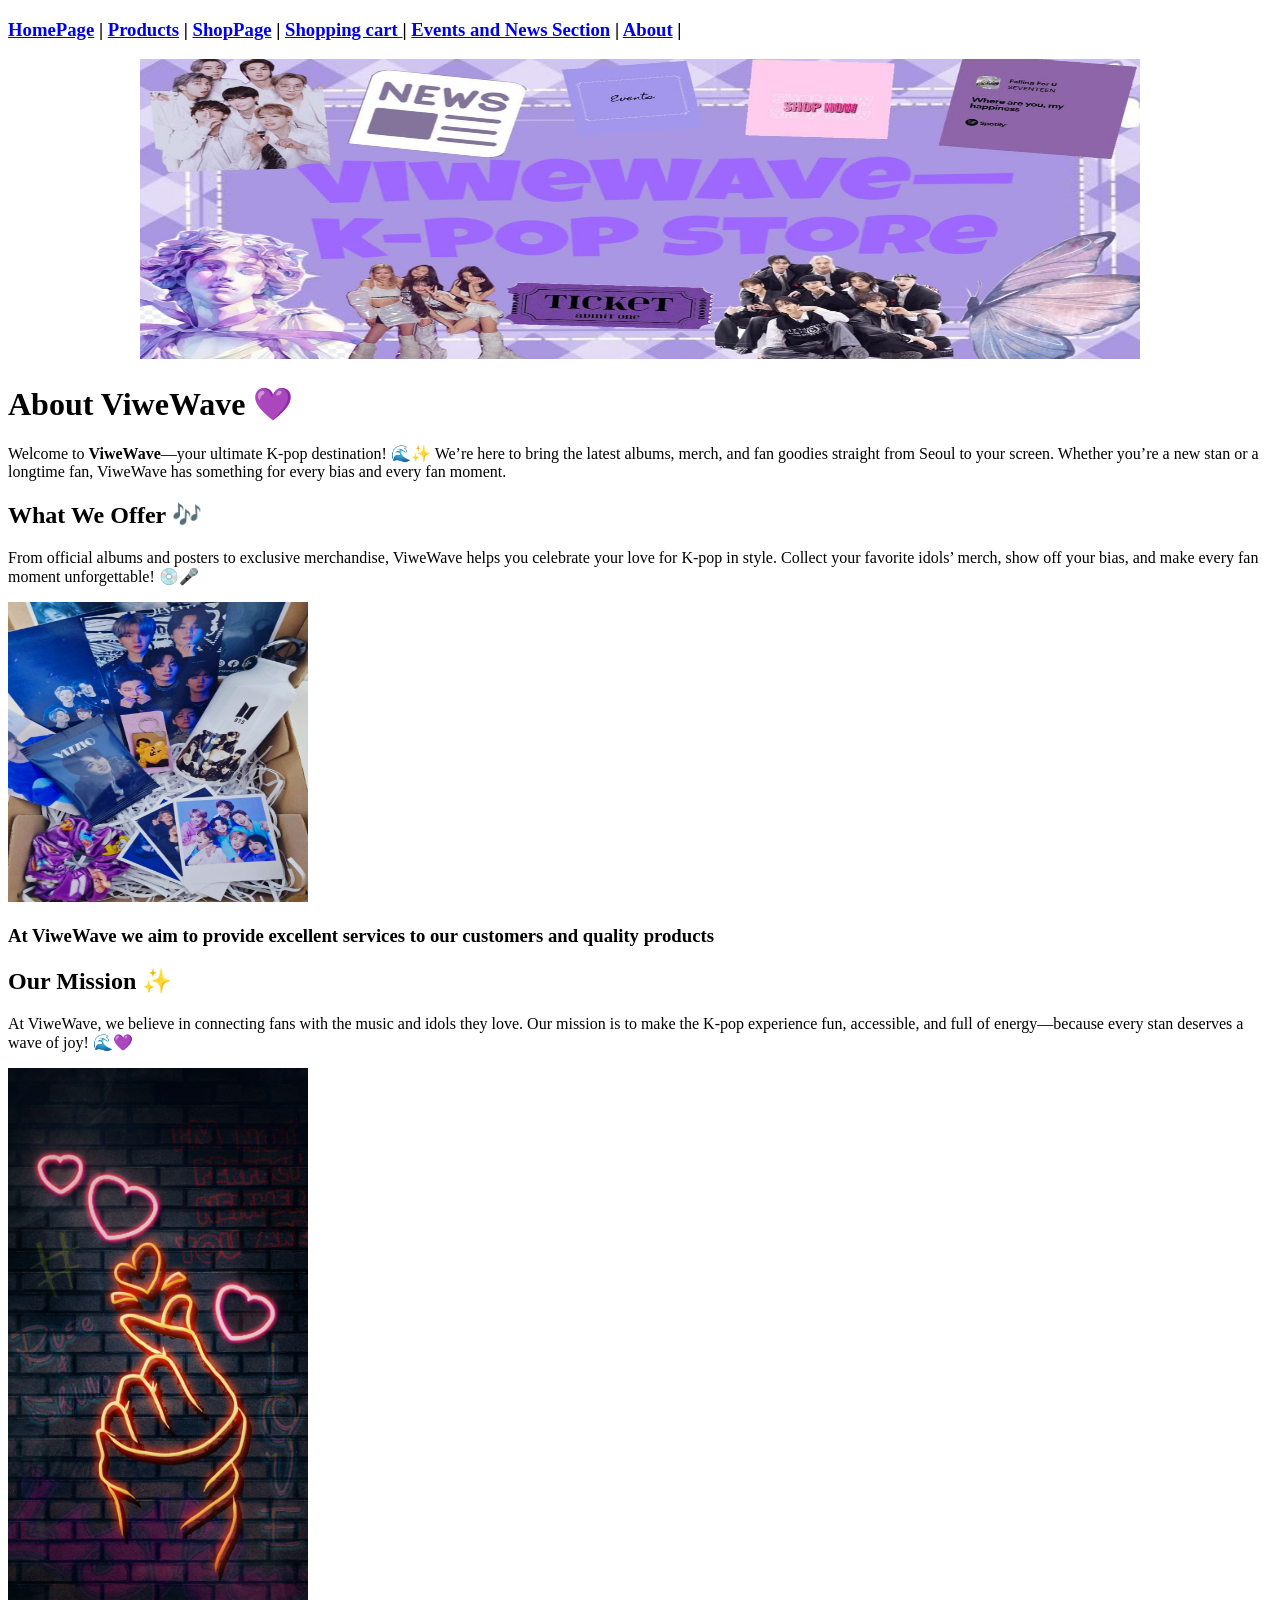
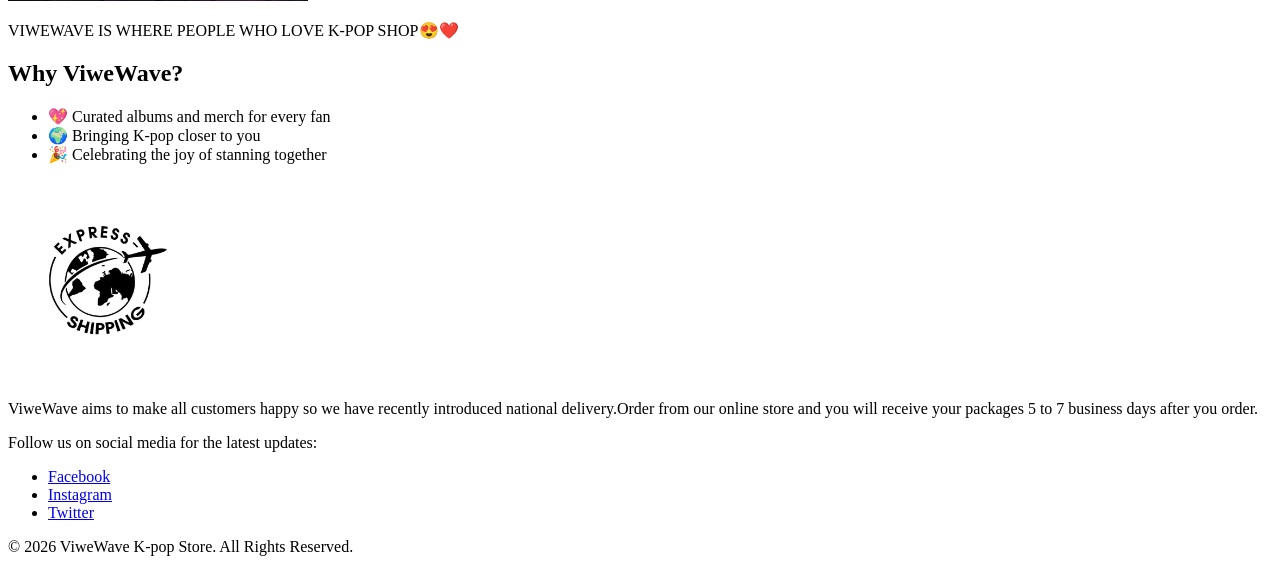
==== about.html @ 3066fec5 "First commit" ====
<!DOCTYPE html>

<header>
<!--NAVIGATION-->
    <nav><h3>
        <a href="homepage.html">HomePage</a> |
        <a href="productspage.html"> Products</a>  |
        <a href="shoppage.html">ShopPage</a>  |
        <a href="shopping cart and checkout.html">Shopping cart </a>  |
        <a href="events and news section.html">Events and News Section</a>  |
        <a href="about.html">About</a> |
    </nav></h3>
</header>

        <!--HERO / BANNER IMAGE-->
    <div style="text-align: center;">
    <img src="ViweWave Images/Vertical ViweWave Banner.jpg " width="1000" height="300" alt="VIWEWAVE BANNER">
    </div>
    
<h1>About ViweWave 💜</h1>

<p>Welcome to <strong>ViweWave</strong>—your ultimate K-pop destination! 🌊✨ We’re here to bring the latest albums, merch, and fan goodies straight from Seoul to your screen. Whether you’re a new stan or a longtime fan, ViweWave has something for every bias and every fan moment.</p>

<h2>What We Offer 🎶</h2>
<p>From official albums and posters to exclusive merchandise, ViweWave helps you celebrate your love for K-pop in style. Collect your favorite idols’ merch, show off your bias, and make every fan moment unforgettable! 💿🎤</p>
<img src="ViweWave Images/Bts stock package.jpeg" alt="BTS STOCK PICTURE" width="300" height="300" >
<h3><p>At ViweWave we aim to provide excellent services to our customers and quality  products </p></h3>
<h2>Our Mission ✨</h2>
<p>At ViweWave, we believe in connecting fans with the music and idols they love. Our mission is to make the K-pop experience fun, accessible, and full of energy—because every stan deserves a wave of joy! 🌊💜</p>
<img src="ViweWave Images/🫰banner.jpg" alt="VIWEWAVE banner" width="300" >
<p>VIWEWAVE IS WHERE PEOPLE WHO LOVE K-POP SHOP😍❤️</p>
<h2>Why ViweWave?</h2>
<ul>
    <li>💖 Curated albums and merch for every fan</li>
    <li>🌍 Bringing K-pop closer to you</li>
    <li>🎉 Celebrating the joy of stanning together</li>
</ul>

<img src="ViweWave Images/Delivery.jpeg" alt="Delivery logo" width="200">
<p>ViweWave aims to make all customers happy so we have recently introduced national delivery.Order from our online store and you will receive your packages 5 to 7 business days after you order.</p>

<footer>
    <p>Follow us on social media for the latest updates:</p>
    <ul>
        <li><a href="https://facebook.com/viwewave">Facebook</a></li>
        <li><a href="https://instagram.com/viwewave">Instagram</a></li>
        <li><a href="https://twitter.com/viwewave">Twitter</a></li>
    </ul>
    <p>© 2026 ViweWave K-pop Store. All Rights Reserved.</p>
</footer>
</html>
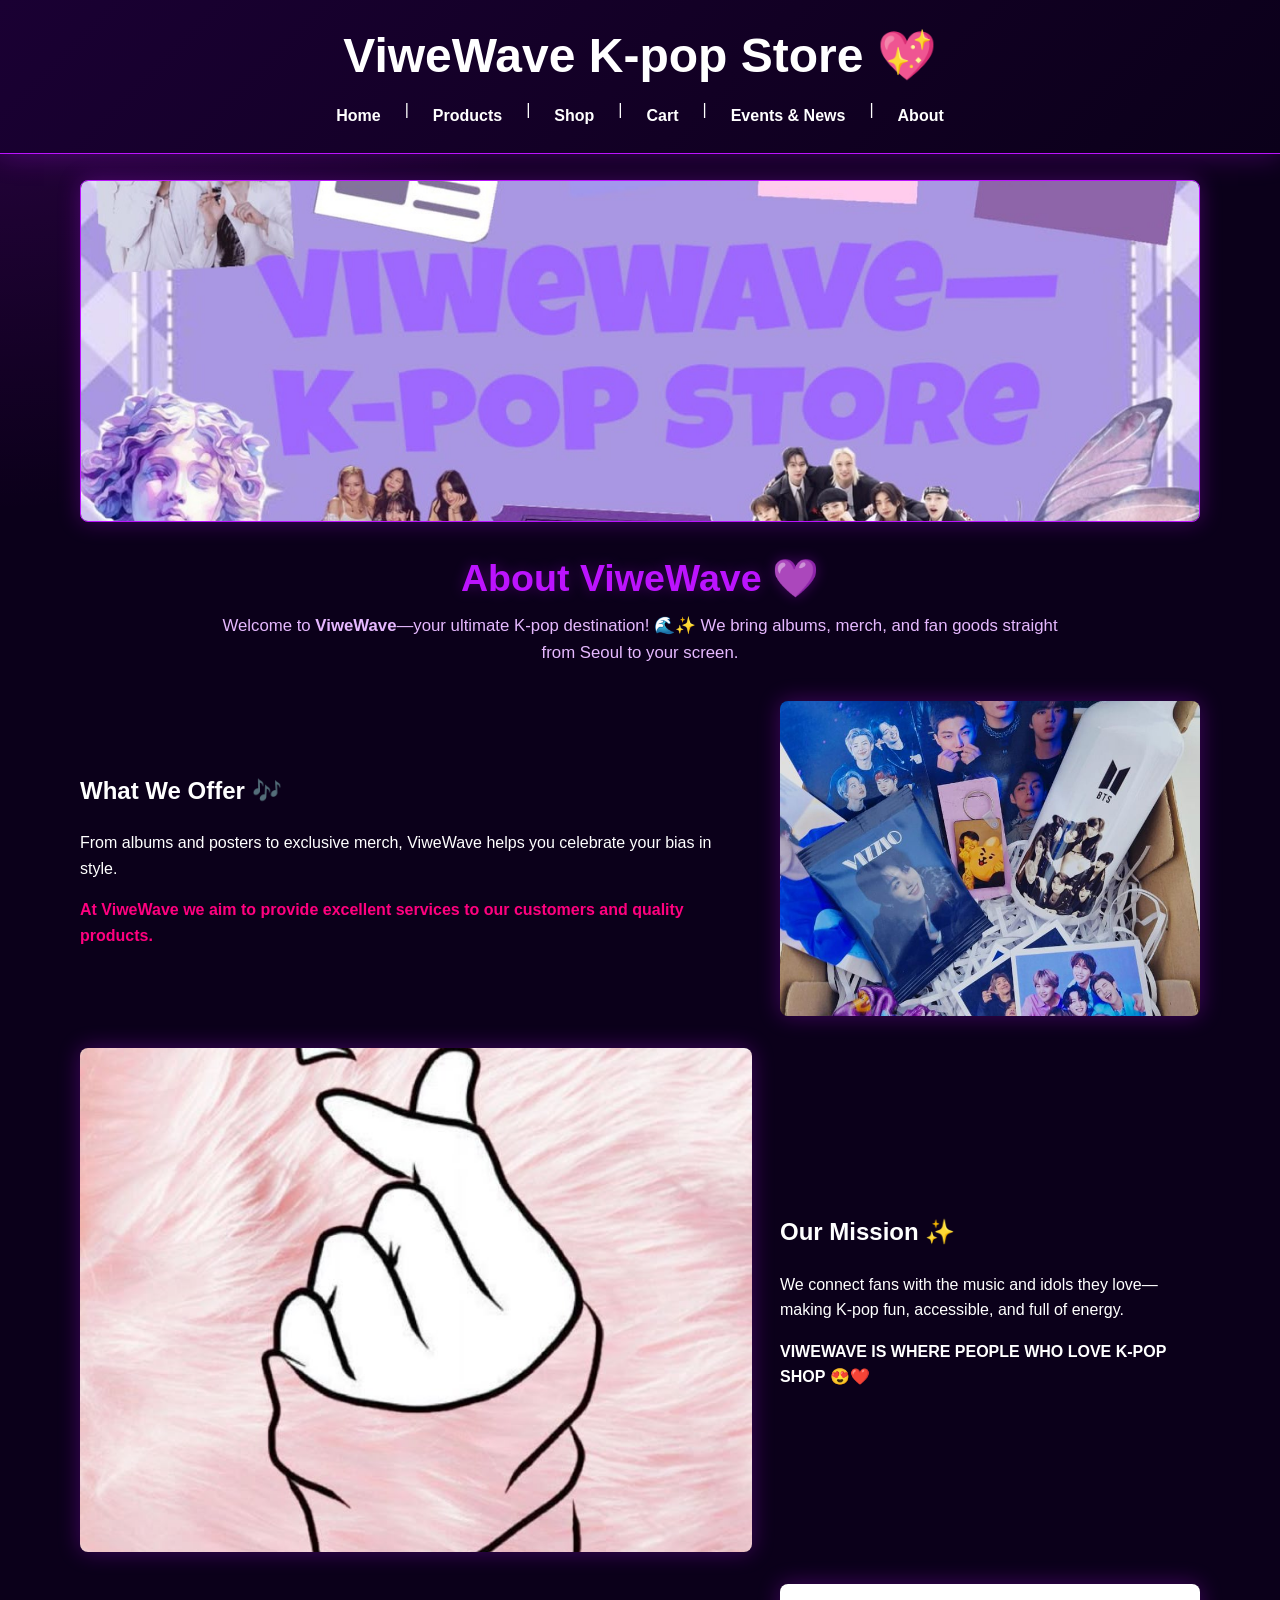
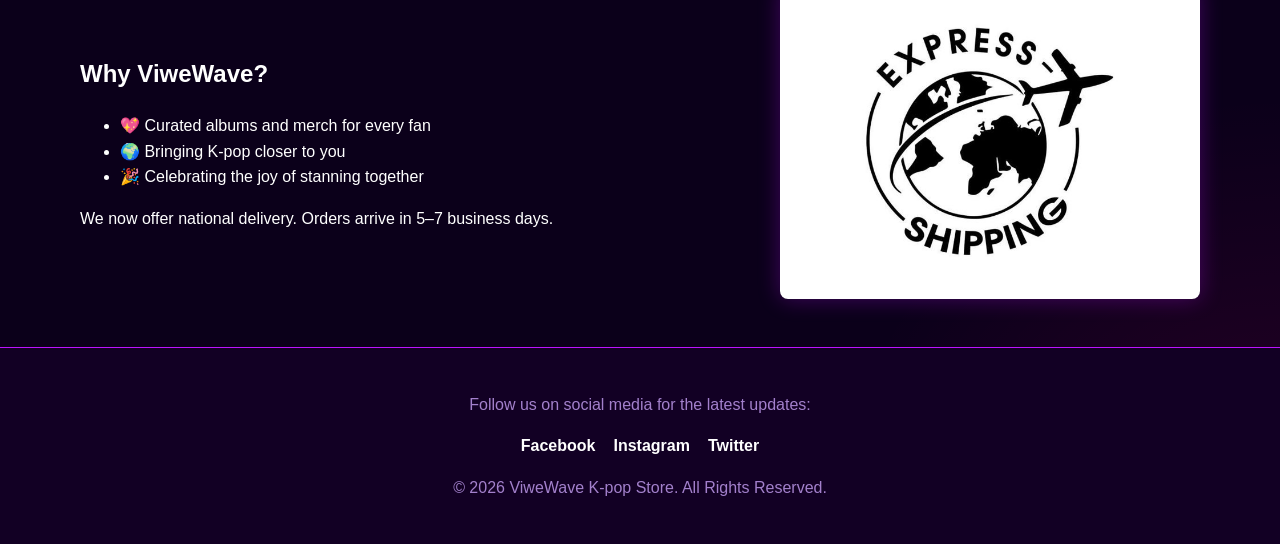
==== commit e8e86559: "css part 2 poe" ====
--- a/about.html
+++ b/about.html
@@ -1,51 +1,111 @@
 <!DOCTYPE html>
+<html lang="en">
+<head>
+    <meta charset="UTF-8">
+    <meta name="viewport" content="width=device-width, initial-scale=1.0">
+    <title>About Us - ViweWave K-pop Store</title>
 
-<header>
-<!--NAVIGATION-->
-    <nav><h3>
-        <a href="homepage.html">HomePage</a> |
-        <a href="productspage.html"> Products</a>  |
-        <a href="shoppage.html">ShopPage</a>  |
-        <a href="shopping cart and checkout.html">Shopping cart </a>  |
-        <a href="events and news section.html">Events and News Section</a>  |
-        <a href="about.html">About</a> |
-    </nav></h3>
-</header>
+    <!-- SINGLE SOURCE OF STYLES -->
+    <link rel="stylesheet" href="style.css">
+</head>
 
-        <!--HERO / BANNER IMAGE-->
-    <div style="text-align: center;">
-    <img src="ViweWave Images/Vertical ViweWave Banner.jpg " width="1000" height="300" alt="VIWEWAVE BANNER">
+<body>
+
+    <!-- HEADER -->
+    <header>
+        <h1>ViweWave K-pop Store 💖</h1>
+
+        <nav>
+            <h3>
+                <a href="index.html">Home</a> |
+                <a href="productspage.html">Products</a> |
+                <a href="shoppage.html">Shop</a> |
+                <a href="shopping cart and checkout.html">Cart</a> |
+                <a href="events and news section.html">Events & News</a> |
+                <a href="about.html">About</a>
+            </h3>
+        </nav>
+    </header>
+
+    <!-- BANNER -->
+    <div class="banner-container">
+        <img src="ViweWave Images/Vertical ViweWave Banner.jpg" alt="ViweWave Banner">
     </div>
-    
-<h1>About ViweWave 💜</h1>
 
-<p>Welcome to <strong>ViweWave</strong>—your ultimate K-pop destination! 🌊✨ We’re here to bring the latest albums, merch, and fan goodies straight from Seoul to your screen. Whether you’re a new stan or a longtime fan, ViweWave has something for every bias and every fan moment.</p>
+    <main>
 
-<h2>What We Offer 🎶</h2>
-<p>From official albums and posters to exclusive merchandise, ViweWave helps you celebrate your love for K-pop in style. Collect your favorite idols’ merch, show off your bias, and make every fan moment unforgettable! 💿🎤</p>
-<img src="ViweWave Images/Bts stock package.jpeg" alt="BTS STOCK PICTURE" width="300" height="300" >
-<h3><p>At ViweWave we aim to provide excellent services to our customers and quality  products </p></h3>
-<h2>Our Mission ✨</h2>
-<p>At ViweWave, we believe in connecting fans with the music and idols they love. Our mission is to make the K-pop experience fun, accessible, and full of energy—because every stan deserves a wave of joy! 🌊💜</p>
-<img src="ViweWave Images/🫰banner.jpg" alt="VIWEWAVE banner" width="300" >
-<p>VIWEWAVE IS WHERE PEOPLE WHO LOVE K-POP SHOP😍❤️</p>
-<h2>Why ViweWave?</h2>
-<ul>
-    <li>💖 Curated albums and merch for every fan</li>
-    <li>🌍 Bringing K-pop closer to you</li>
-    <li>🎉 Celebrating the joy of stanning together</li>
-</ul>
+        <!-- INTRO -->
+        <section class="main-heading-block">
+            <h1>About ViweWave 💜</h1>
+            <p>
+                Welcome to <strong>ViweWave</strong>—your ultimate K-pop destination! 🌊✨
+                We bring albums, merch, and fan goods straight from Seoul to your screen.
+            </p>
+        </section>
 
-<img src="ViweWave Images/Delivery.jpeg" alt="Delivery logo" width="200">
-<p>ViweWave aims to make all customers happy so we have recently introduced national delivery.Order from our online store and you will receive your packages 5 to 7 business days after you order.</p>
+        <!-- WHAT WE OFFER -->
+        <section class="grid-section">
+            <div>
+                <h2>What We Offer 🎶</h2>
+                <p>
+                    From albums and posters to exclusive merch, ViweWave helps you celebrate your bias in style.
+                </p>
+                <p class="service-pitch">
+                    At ViweWave we aim to provide excellent services to our customers and quality products.
+                </p>
+            </div>
 
-<footer>
-    <p>Follow us on social media for the latest updates:</p>
-    <ul>
-        <li><a href="https://facebook.com/viwewave">Facebook</a></li>
-        <li><a href="https://instagram.com/viwewave">Instagram</a></li>
-        <li><a href="https://twitter.com/viwewave">Twitter</a></li>
-    </ul>
-    <p>© 2026 ViweWave K-pop Store. All Rights Reserved.</p>
-</footer>
+            <img src="ViweWave Images/Bts stock package.jpeg" alt="BTS Package">
+        </section>
+
+        <!-- MISSION -->
+        <section class="grid-section">
+            <img src="ViweWave Images/Kpop heart banner.jpg" alt="ViweWave Mission Image">
+
+            <div>
+                <h2>Our Mission ✨</h2>
+                <p>
+                    We connect fans with the music and idols they love—making K-pop fun, accessible, and full of energy.
+                </p>
+                <p>
+                    <strong>VIWEWAVE IS WHERE PEOPLE WHO LOVE K-POP SHOP 😍❤️</strong>
+                </p>
+            </div>
+        </section>
+
+        <!-- WHY US -->
+        <section class="grid-section">
+            <div>
+                <h2>Why ViweWave?</h2>
+
+                <ul>
+                    <li>💖 Curated albums and merch for every fan</li>
+                    <li>🌍 Bringing K-pop closer to you</li>
+                    <li>🎉 Celebrating the joy of stanning together</li>
+                </ul>
+
+                <p>
+                    We now offer national delivery. Orders arrive in 5–7 business days.
+                </p>
+            </div>
+
+            <img src="ViweWave Images/Delivery.jpeg" alt="Delivery">
+        </section>
+
+    </main>
+
+    <!-- FOOTER -->
+    <footer>
+        <p>Follow us on social media for the latest updates:</p>
+
+        <ul>
+            <li><a href="https://facebook.com/viwewave">Facebook</a></li>
+            <li><a href="https://instagram.com/viwewave">Instagram</a></li>
+            <li><a href="https://twitter.com/viwewave">Twitter</a></li>
+        </ul>
+
+        <p>© 2026 ViweWave K-pop Store. All Rights Reserved.</p>
+    </footer>
+
+</body>
 </html>
--- a/style.css
+++ b/style.css
@@ -0,0 +1,442 @@
+* {
+    box-sizing: border-box;
+}
+
+:root {
+    --page-bg: #0b001a;
+    --surface: #120024;
+    --surface-soft: #17002e;
+    --panel: #1a0033;
+    --text: #ffffff;
+    --soft-text: #e6b8ff;
+    --muted: #a380cc;
+    --brand: #bc13fe;
+    --brand-glow: #9d00ff;
+    --accent: #ff007f;
+    --border: #bc13fe;
+    --sparkle: rgba(188, 19, 254, 0.3);
+    --shadow: 0 0 22px rgba(188, 19, 254, 0.3);
+}
+
+html {
+    scroll-behavior: smooth;
+}
+
+body {
+    margin: 0;
+    color: var(--text);
+    background:
+        radial-gradient(circle at top left, rgba(188, 19, 254, 0.18), transparent 32rem),
+        radial-gradient(circle at bottom right, rgba(255, 0, 127, 0.12), transparent 28rem),
+        var(--page-bg);
+    font-family: Arial, Helvetica, sans-serif;
+    line-height: 1.6;
+}
+
+img {
+    display: block;
+    max-width: 100%;
+    height: auto;
+}
+
+a {
+    color: var(--brand);
+    font-weight: 700;
+    text-decoration: none;
+}
+
+a:hover,
+a:focus {
+    color: var(--accent);
+    text-decoration: underline;
+}
+
+header,
+nav,
+main,
+footer {
+    width: 100%;
+}
+
+header {
+    padding: 28px 20px 18px;
+    color: #ffffff;
+    text-align: center;
+    background: linear-gradient(135deg, #1a0033 0%, #120024 56%, #0b001a 100%);
+    border-bottom: 1px solid var(--border);
+    box-shadow: 0 0 28px var(--sparkle);
+}
+
+header h1 {
+    max-width: 1000px;
+    margin: 0 auto 14px;
+    font-size: clamp(1.7rem, 4vw, 3rem);
+    line-height: 1.15;
+}
+
+header p {
+    max-width: 760px;
+    margin: 0 auto;
+    color: var(--soft-text);
+}
+
+nav h3 {
+    display: flex;
+    flex-wrap: wrap;
+    justify-content: center;
+    gap: 8px 14px;
+    margin: 0;
+    font-size: 1rem;
+    font-weight: 400;
+}
+
+nav a {
+    display: inline-flex;
+    align-items: center;
+    min-height: 36px;
+    padding: 6px 10px;
+    color: #ffffff;
+    border-radius: 8px;
+}
+
+nav a:hover,
+nav a:focus {
+    color: #ffffff;
+    background: var(--sparkle);
+    box-shadow: 0 0 14px var(--sparkle);
+    text-decoration: none;
+}
+
+body > nav {
+    padding: 18px 20px;
+    background: var(--panel);
+    border-bottom: 1px solid var(--border);
+}
+
+.banner-container {
+    width: min(1120px, calc(100% - 32px));
+    margin: 26px auto;
+    overflow: hidden;
+    border: 1px solid var(--border);
+    border-radius: 8px;
+    box-shadow: var(--shadow);
+    background: var(--surface);
+}
+
+.banner-container img {
+    width: 100%;
+    height: clamp(180px, 34vw, 340px);
+    object-fit: cover;
+    object-position: center;
+}
+
+main {
+    width: min(1120px, calc(100% - 32px));
+    margin: 0 auto;
+}
+
+section {
+    margin: 32px 0;
+}
+
+.hero-intro,
+.welcome-block,
+.product-intro-block,
+.main-heading-block,
+#newsletter,
+.footer-pitch-text {
+    max-width: 850px;
+    margin: 34px auto;
+    text-align: center;
+}
+
+.hero-intro h2,
+.product-intro-block h1,
+.main-heading-block h1,
+.shop-title,
+.section-title,
+section > h2 {
+    margin: 0 0 12px;
+    color: var(--brand);
+    font-size: clamp(1.45rem, 3vw, 2.35rem);
+    line-height: 1.2;
+    text-align: center;
+    text-shadow: 0 0 14px var(--sparkle);
+}
+
+.hero-intro p,
+.welcome-block h2,
+.main-heading-block p {
+    margin: 0;
+    color: var(--soft-text);
+    font-size: 1.05rem;
+}
+
+.products-grid,
+.cards-container {
+    display: grid;
+    grid-template-columns: repeat(auto-fit, minmax(210px, 1fr));
+    gap: 22px;
+    align-items: stretch;
+    margin: 26px 0 42px;
+}
+
+.product-card,
+.news-card,
+.event-item,
+.featured-item,
+.cart-container,
+form {
+    padding: 18px;
+    border: 1px solid var(--border);
+    border-radius: 8px;
+    background: var(--surface);
+    box-shadow: var(--shadow);
+}
+
+.product-card {
+    display: flex;
+    flex-direction: column;
+    gap: 10px;
+    text-align: center;
+}
+
+.product-card img,
+.news-card img,
+.event-item img {
+    width: 100%;
+    aspect-ratio: 1 / 1;
+    height: auto;
+    object-fit: cover;
+    border: 1px solid var(--border);
+    border-radius: 8px;
+    background: var(--surface-soft);
+    box-shadow: inset 0 0 16px rgba(188, 19, 254, 0.18);
+}
+
+.product-card h3,
+.product-card p,
+.news-card h3,
+.event-item h3,
+.featured-item h3 {
+    margin: 0;
+}
+
+.product-card h3 {
+    font-size: 1.05rem;
+    line-height: 1.3;
+}
+
+.product-card p {
+    color: var(--soft-text);
+    font-weight: 700;
+}
+
+.price {
+    color: var(--accent);
+    font-size: 1.1rem;
+    text-shadow: 0 0 10px rgba(255, 0, 127, 0.35);
+}
+
+button,
+.checkout-button,
+.action-link {
+    display: inline-flex;
+    justify-content: center;
+    align-items: center;
+    min-height: 42px;
+    padding: 10px 16px;
+    border: 1px solid var(--border);
+    border-radius: 8px;
+    color: #ffffff;
+    background: var(--brand);
+    font-weight: 700;
+    cursor: pointer;
+    box-shadow: 0 0 16px var(--sparkle);
+}
+
+button:hover,
+button:focus,
+.checkout-button:hover,
+.checkout-button:focus,
+.action-link:hover,
+.action-link:focus {
+    color: #ffffff;
+    background: var(--accent);
+    box-shadow: 0 0 20px rgba(255, 0, 127, 0.45);
+    text-decoration: none;
+}
+
+.news-card,
+.event-item,
+.featured-item {
+    display: grid;
+    gap: 12px;
+}
+
+.date-badge,
+.location-info {
+    display: inline-flex;
+    width: fit-content;
+    padding: 5px 10px;
+    border-radius: 8px;
+    color: #ffffff;
+    background: var(--surface-soft);
+    border: 1px solid var(--border);
+    font-size: 0.9rem;
+    font-weight: 700;
+}
+
+.featured-item {
+    max-width: 720px;
+    margin: 22px auto;
+}
+
+.featured-item img {
+    width: 100%;
+    max-height: 360px;
+    object-fit: cover;
+    border-radius: 8px;
+}
+
+.grid-section {
+    display: grid;
+    grid-template-columns: minmax(0, 1fr) minmax(260px, 420px);
+    gap: 28px;
+    align-items: center;
+}
+
+.grid-section img {
+    width: 100%;
+    aspect-ratio: 4 / 3;
+    object-fit: cover;
+    border-radius: 8px;
+    box-shadow: var(--shadow);
+}
+
+.grid-section h2 {
+    text-align: left;
+}
+
+.service-pitch {
+    font-weight: 700;
+    color: var(--accent);
+}
+
+.cart-container {
+    display: grid;
+    gap: 16px;
+    max-width: 720px;
+    margin: 0 auto;
+}
+
+form {
+    display: grid;
+    gap: 12px;
+    max-width: 680px;
+    margin: 0 auto;
+}
+
+label {
+    color: var(--soft-text);
+    font-weight: 700;
+}
+
+input {
+    width: 100%;
+    min-height: 42px;
+    padding: 10px 12px;
+    border: 1px solid var(--border);
+    border-radius: 8px;
+    color: var(--text);
+    background: var(--surface-soft);
+    font: inherit;
+}
+
+input:focus {
+    border-color: var(--accent);
+    outline: 3px solid rgba(188, 19, 254, 0.3);
+}
+
+footer {
+    margin-top: 48px;
+    padding: 28px 20px;
+    color: #ffffff;
+    text-align: center;
+    background: #120024;
+    border-top: 1px solid var(--border);
+}
+
+footer p {
+    color: var(--muted);
+}
+
+footer ul {
+    display: flex;
+    flex-wrap: wrap;
+    justify-content: center;
+    gap: 12px 18px;
+    padding: 0;
+    margin: 12px 0;
+    list-style: none;
+}
+
+footer a {
+    color: #ffffff;
+}
+
+@media (max-width: 760px) {
+    header {
+        padding: 24px 14px 16px;
+    }
+
+    nav h3 {
+        gap: 6px;
+        font-size: 0.95rem;
+    }
+
+    nav a {
+        padding: 6px 8px;
+    }
+
+    .banner-container,
+    main {
+        width: min(100% - 24px, 1120px);
+    }
+
+    .products-grid,
+    .cards-container {
+        grid-template-columns: repeat(auto-fit, minmax(155px, 1fr));
+        gap: 14px;
+    }
+
+    .product-card,
+    .news-card,
+    .event-item,
+    .featured-item,
+    .cart-container,
+    form {
+        padding: 14px;
+    }
+
+    .grid-section {
+        grid-template-columns: 1fr;
+    }
+
+    .grid-section h2 {
+        text-align: center;
+    }
+}
+
+@media (max-width: 430px) {
+    .products-grid,
+    .cards-container {
+        grid-template-columns: 1fr;
+    }
+
+    .product-card img,
+    .news-card img,
+    .event-item img {
+        max-height: 260px;
+    }
+}
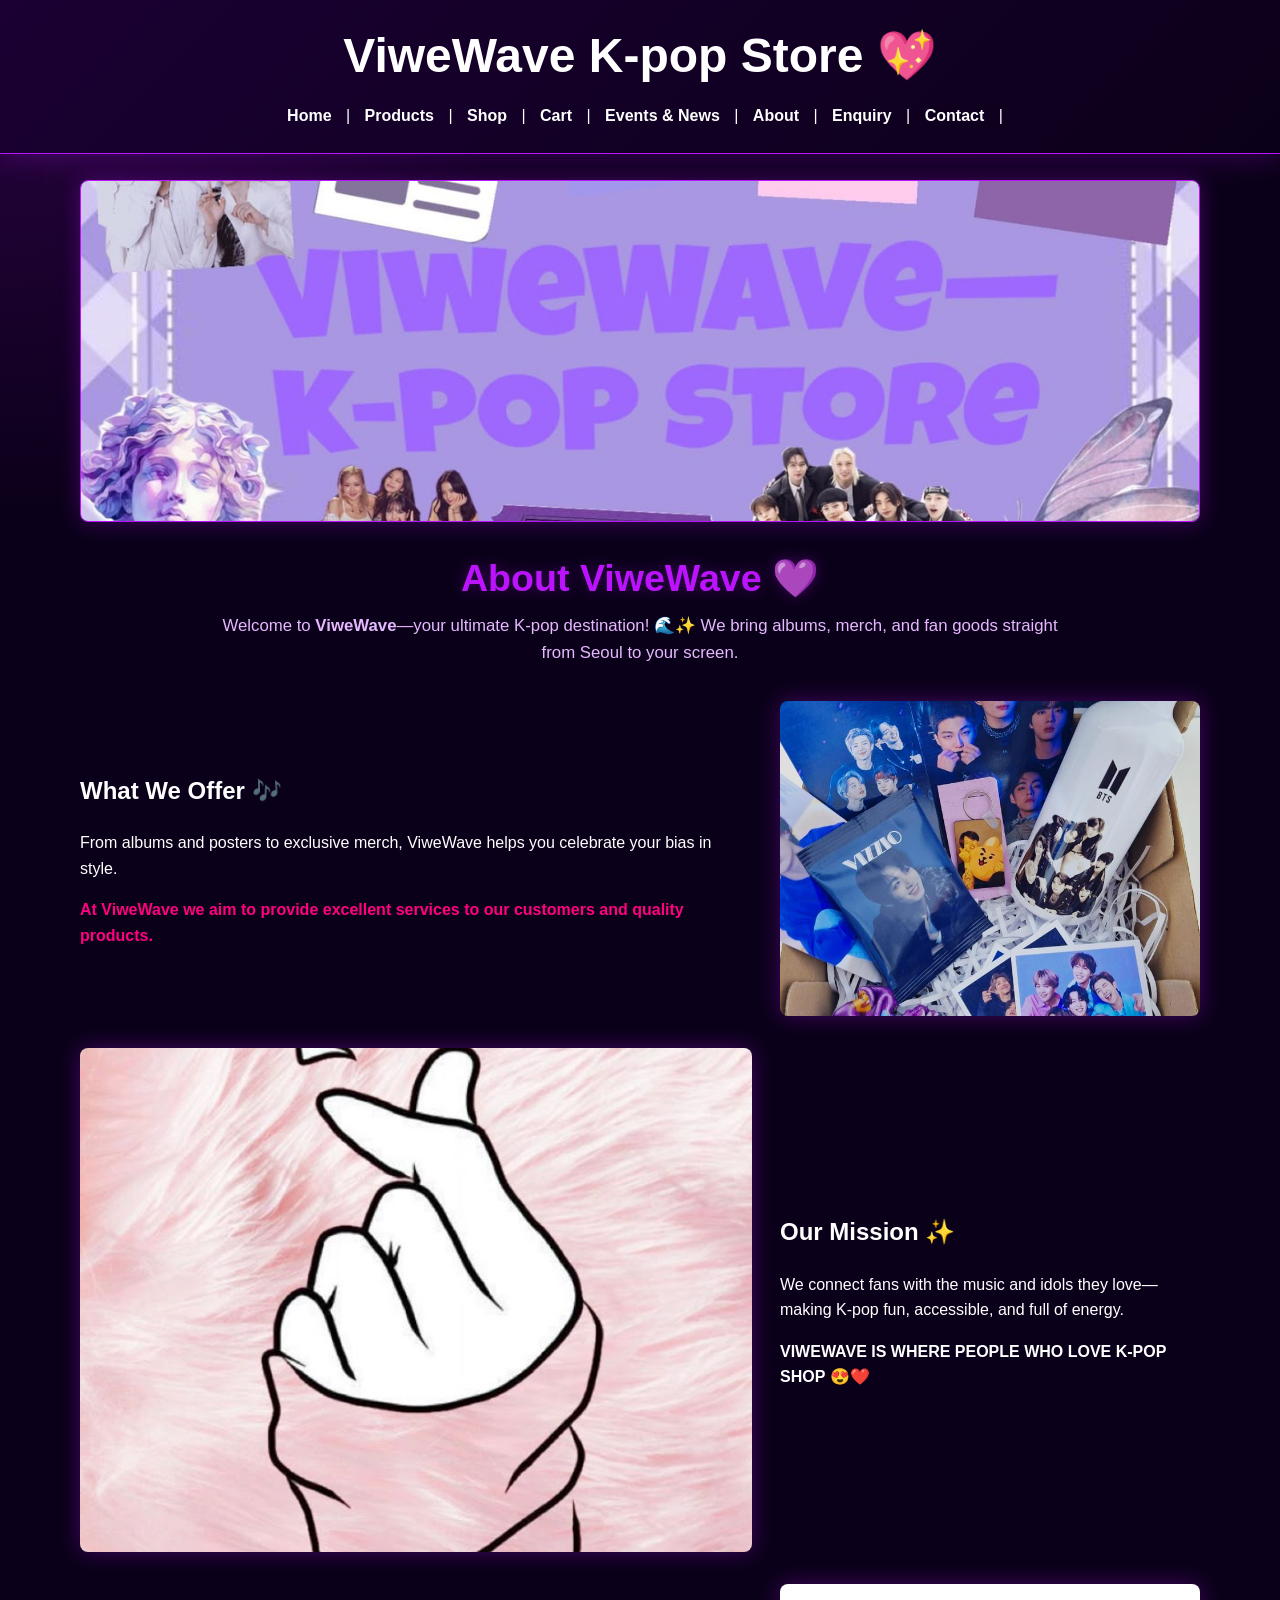
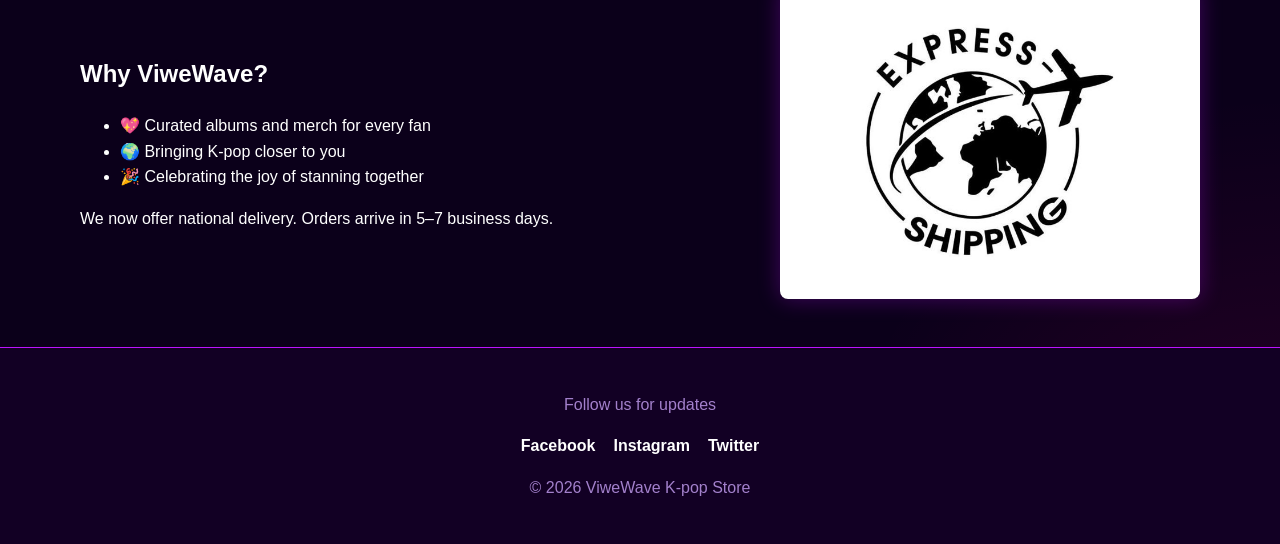
==== commit 2b62a64e: "Final: Added search filter, changelog, contact page, and SEO files" ====
--- a/about.html
+++ b/about.html
@@ -5,8 +5,10 @@
     <meta name="viewport" content="width=device-width, initial-scale=1.0">
     <title>About Us - ViweWave K-pop Store</title>
 
-    <!-- SINGLE SOURCE OF STYLES -->
     <link rel="stylesheet" href="style.css">
+    <script src="script.js" defer></script>
+
+    <meta name="description" content="Shop K-pop albums, hoodies, posters, and merch from BTS, BLACKPINK, Stray Kids and more in South Africa. Fast delivery and fan-focused store.">
 </head>
 
 <body>
@@ -16,14 +18,14 @@
         <h1>ViweWave K-pop Store 💖</h1>
 
         <nav>
-            <h3>
                 <a href="index.html">Home</a> |
                 <a href="productspage.html">Products</a> |
                 <a href="shoppage.html">Shop</a> |
                 <a href="shopping cart and checkout.html">Cart</a> |
                 <a href="events and news section.html">Events & News</a> |
-                <a href="about.html">About</a>
-            </h3>
+                <a href="about.html">About</a> |
+                <a href="enquiry.html">Enquiry</a> |
+                <a href="contact.html">Contact</a> |
         </nav>
     </header>
 
@@ -94,18 +96,15 @@
 
     </main>
 
-    <!-- FOOTER -->
     <footer>
-        <p>Follow us on social media for the latest updates:</p>
-
-        <ul>
-            <li><a href="https://facebook.com/viwewave">Facebook</a></li>
-            <li><a href="https://instagram.com/viwewave">Instagram</a></li>
-            <li><a href="https://twitter.com/viwewave">Twitter</a></li>
-        </ul>
-
-        <p>© 2026 ViweWave K-pop Store. All Rights Reserved.</p>
-    </footer>
+    <p>Follow us for updates</p>
+    <ul>
+        <li><a href="https://facebook.com/viwewave" target="_blank">Facebook</a></li>
+        <li><a href="https://instagram.com/viwewave" target="_blank">Instagram</a></li>
+        <li><a href="https://twitter.com/viwewave" target="_blank">Twitter</a></li>
+    </ul>
+    <p>© 2026 ViweWave K-pop Store</p>
+</footer>
 
 </body>
 </html>
--- a/style.css
+++ b/style.css
@@ -440,3 +440,4 @@
         max-height: 260px;
     }
 }
+
